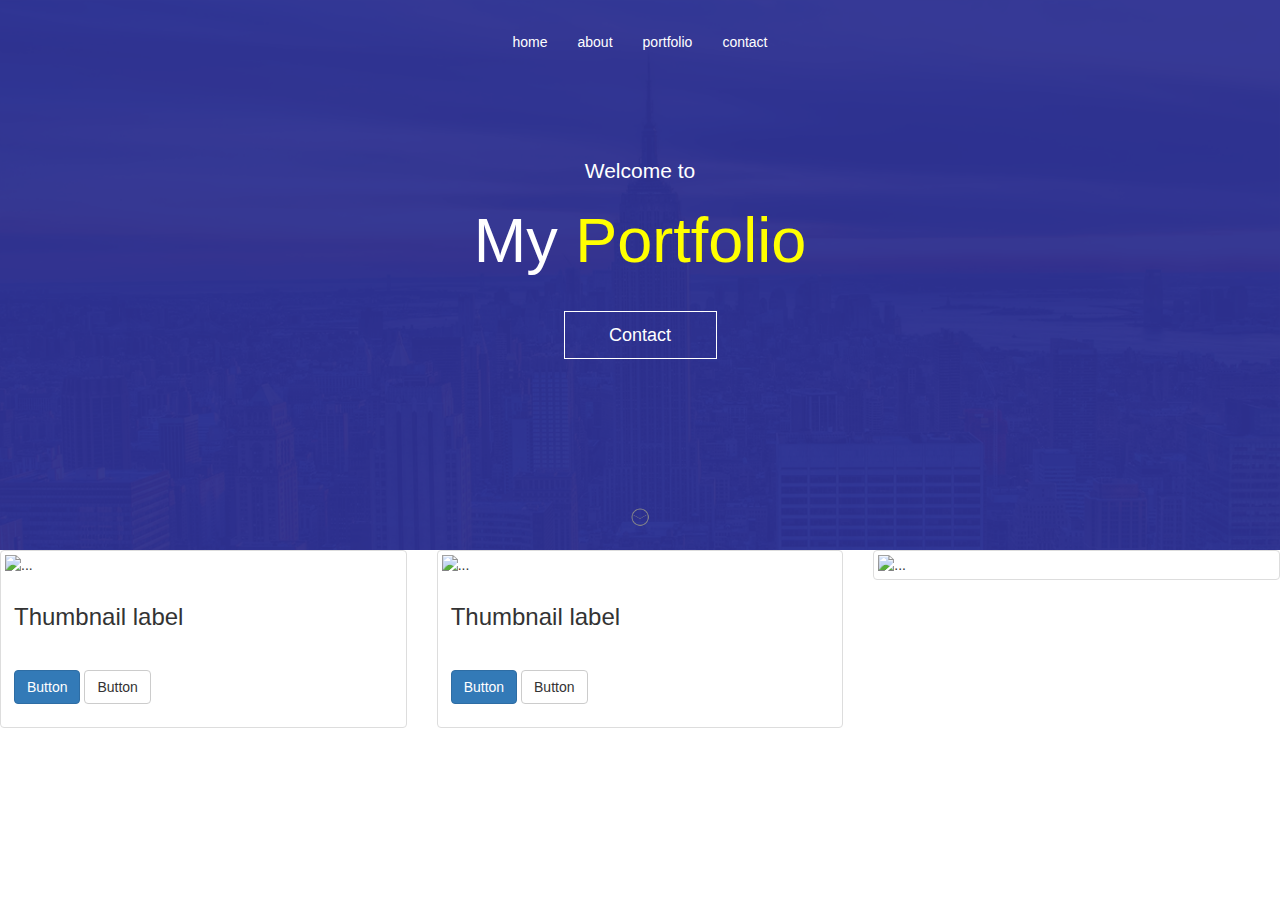
==== index.html @ b56a7adb "Replaced images folder" ====
<!DOCTYPE html>
<html lang="en">
  <head>
    <meta charset="utf-8">
    <meta http-equiv="X-UA-Compatible" content="IE=edge">
    <meta name="viewport" content="width=device-width, initial-scale=1">
    <!-- The above 3 meta tags *must* come first in the head; any other head content must come *after* these tags -->
    <title>My_other_Portfolio</title>

    <!-- Bootstrap -->
   
    <link href="css/bootstrap.min.css" rel="stylesheet">
    <link rel="stylesheet" type="text/css" href="css/meanmenu.css" />
    <link rel="stylesheet" type="text/css" href="css/style.css" />
    <script src="js/jquery.min.js"></script>
    <script src="js/bootstrap.min.js"></script>
   
  </head>
  <body>


<!-- First Section Start -->
<section id="first">
  <div class="container-fluid">
    <div class="row">
      <div class="container">

  <nav class="navbar navbar" role="navigation">
        <!-- Brand and toggle get grouped for better mobile display -->
        <div class="navbar-header">
          <button type="button" class="navbar-toggle" data-toggle="collapse" data-target=".navbar-ex1-collapse">
            <span class="sr-only">Toggle navigation</span>
            <span class="icon-bar"></span>
            <span class="icon-bar"></span>
            <span class="icon-bar"></span>
          </button>
        </div>

        <!-- Collect the nav links, forms, and other content for toggling -->
        <div class="collapse navbar-collapse navbar-ex1-collapse">
          <ul class="nav navbar-nav">
            <li><a class="active" href="index.html">home</a></li>
            <li><a href="about.html">about</a></li>
            <li><a href="portfolio.html">portfolio</a></li>
            <li><a href="contact.html">contact</a></li>
          </ul>
        </div><!-- /.navbar-collapse -->
        </nav>

          <div class="crow">
                    <div class="jumbotron text-center jumbotron_1">
                        
                        <p>Welcome to</p>
                        <h1>My <span>Portfolio</span></h1>
                        <p><a class="btn btn-primary btn-lg button_design" href="#" role="button">Contact</a></p>

                        <img class="arrow_design"  src="images/arrow.png" alt="icon">

                    </div>
                    </div>

    </div>
  </div>
</section>


<!-- First Section End -->

<!-- Second section start -->

<div class="row">
  <div class="col-sm-6 col-md-4">
    <div class="thumbnail">
      <img src="..." alt="...">
      <div class="caption">
        <h3>Thumbnail label</h3>
        <p>...</p>
        <p><a href="#" class="btn btn-primary" role="button">Button</a> <a href="#" class="btn btn-default" role="button">Button</a></p>
      </div>
    </div>
  </div>

   <div class="col-sm-6 col-md-4">
    <div class="thumbnail">
      <img src="..." alt="...">
      <div class="caption">
        <h3>Thumbnail label</h3>
        <p>...</p>
        <p><a href="#" class="btn btn-primary" role="button">Button</a> <a href="#" class="btn btn-default" role="button">Button</a></p>
      </div>
    </div>
  </div>

   <div class="col-sm-6 col-md-4">
    <div class="thumbnail">
      <img src="..." alt="...">
      
    </div>
  </div>
</div>

<!-- Second section start -->

    <!-- jQuery (necessary for Bootstrap's JavaScript plugins) -->
    <script src="https://ajax.googleapis.com/ajax/libs/jquery/1.12.4/jquery.min.js"></script>
    <!-- Include all compiled plugins (below), or include individual files as needed -->
    <script src="js/bootstrap.min.js"></script>
  </body>
</html>
---- css/style.css ----
*{
    margin:0;
    padding: 0;
}
#first{
    background-image: url("../images/Firstsection_background.png");
    background-size: cover;
    background-repeat: no-repeat;
    background-position: fixed;
    height: 550px;
}
.jumbotron_1{
    background-color: transparent;
}
.jumbotron_1 p{
    margin-top: 20px;
}
.jumbotron_1 h1,p{
    color: #fff;
}
.jumbotron_1 span{
    color: #ffff00;
}
.jumbotron_1 img{
    max-width: 20px;
    height: auto;
    margin-top: 13%;
}
.button_design {
    padding: 10px 16px;
    font-size: 18px;
    line-height: 1.4444444;
    width: 15%;
    border-radius: 0px;
    color: #fff;
    background-color: transparent;
    border-color: #fff;
    margin-top: 16px;
}

.navbar .navbar-nav {
  display: inline-block;
  float: none;
  vertical-align: top;
  margin-top: 8px;
}
.navbar .navbar-collapse {
  text-align: center;
}
.navbar-toggle {
    position: relative;
    float: none;
    padding: 9px 10px;
    margin-top: 8px;
    margin-right: 15px;
    margin-bottom: 8px;
    background-color: #fff;
    background-image: url("../images/toggle.png");
    border: 1px solid black;
    border-radius: 4px;
}
.navbar-nav>li>a {
    padding-top: 23px;
    padding-bottom: 15px;
    color: #fff;
    background-color: none;
}
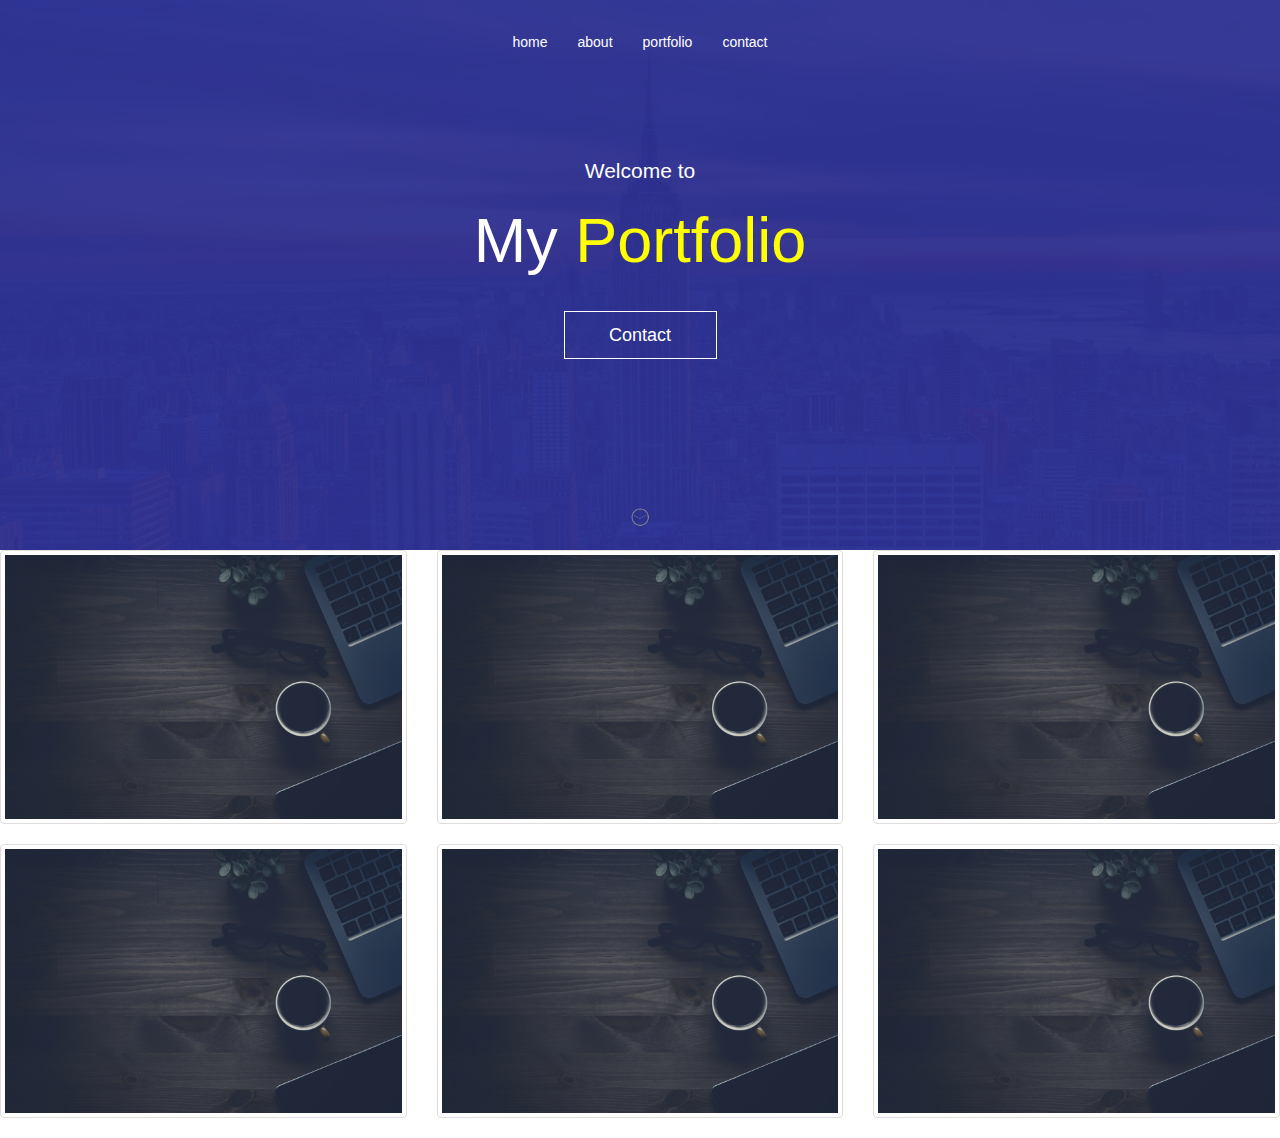
==== commit 6aceb2ff: "Added images to index file" ====
--- a/index.html
+++ b/index.html
@@ -71,33 +71,49 @@
 <div class="row">
   <div class="col-sm-6 col-md-4">
     <div class="thumbnail">
-      <img src="..." alt="...">
-      <div class="caption">
-        <h3>Thumbnail label</h3>
-        <p>...</p>
-        <p><a href="#" class="btn btn-primary" role="button">Button</a> <a href="#" class="btn btn-default" role="button">Button</a></p>
-      </div>
+      <img src="images/slider_background.png" alt="image_1">
+     
     </div>
   </div>
 
    <div class="col-sm-6 col-md-4">
     <div class="thumbnail">
-      <img src="..." alt="...">
-      <div class="caption">
-        <h3>Thumbnail label</h3>
-        <p>...</p>
-        <p><a href="#" class="btn btn-primary" role="button">Button</a> <a href="#" class="btn btn-default" role="button">Button</a></p>
-      </div>
+      <img src="images/slider_background.png" alt="image_2">
+     
     </div>
   </div>
 
    <div class="col-sm-6 col-md-4">
     <div class="thumbnail">
-      <img src="..." alt="...">
+      <img src="images/slider_background.png" alt="image_3">
       
     </div>
   </div>
 </div>
+
+<div class="row">
+  <div class="col-sm-6 col-md-4">
+    <div class="thumbnail">
+      <img src="images/slider_background.png" alt="image_1">
+     
+    </div>
+  </div>
+
+   <div class="col-sm-6 col-md-4">
+    <div class="thumbnail">
+      <img src="images/slider_background.png" alt="image_2">
+     
+    </div>
+  </div>
+
+   <div class="col-sm-6 col-md-4">
+    <div class="thumbnail">
+      <img src="images/slider_background.png" alt="image_3">
+      
+    </div>
+  </div>
+</div>
+
 
 <!-- Second section start -->
 
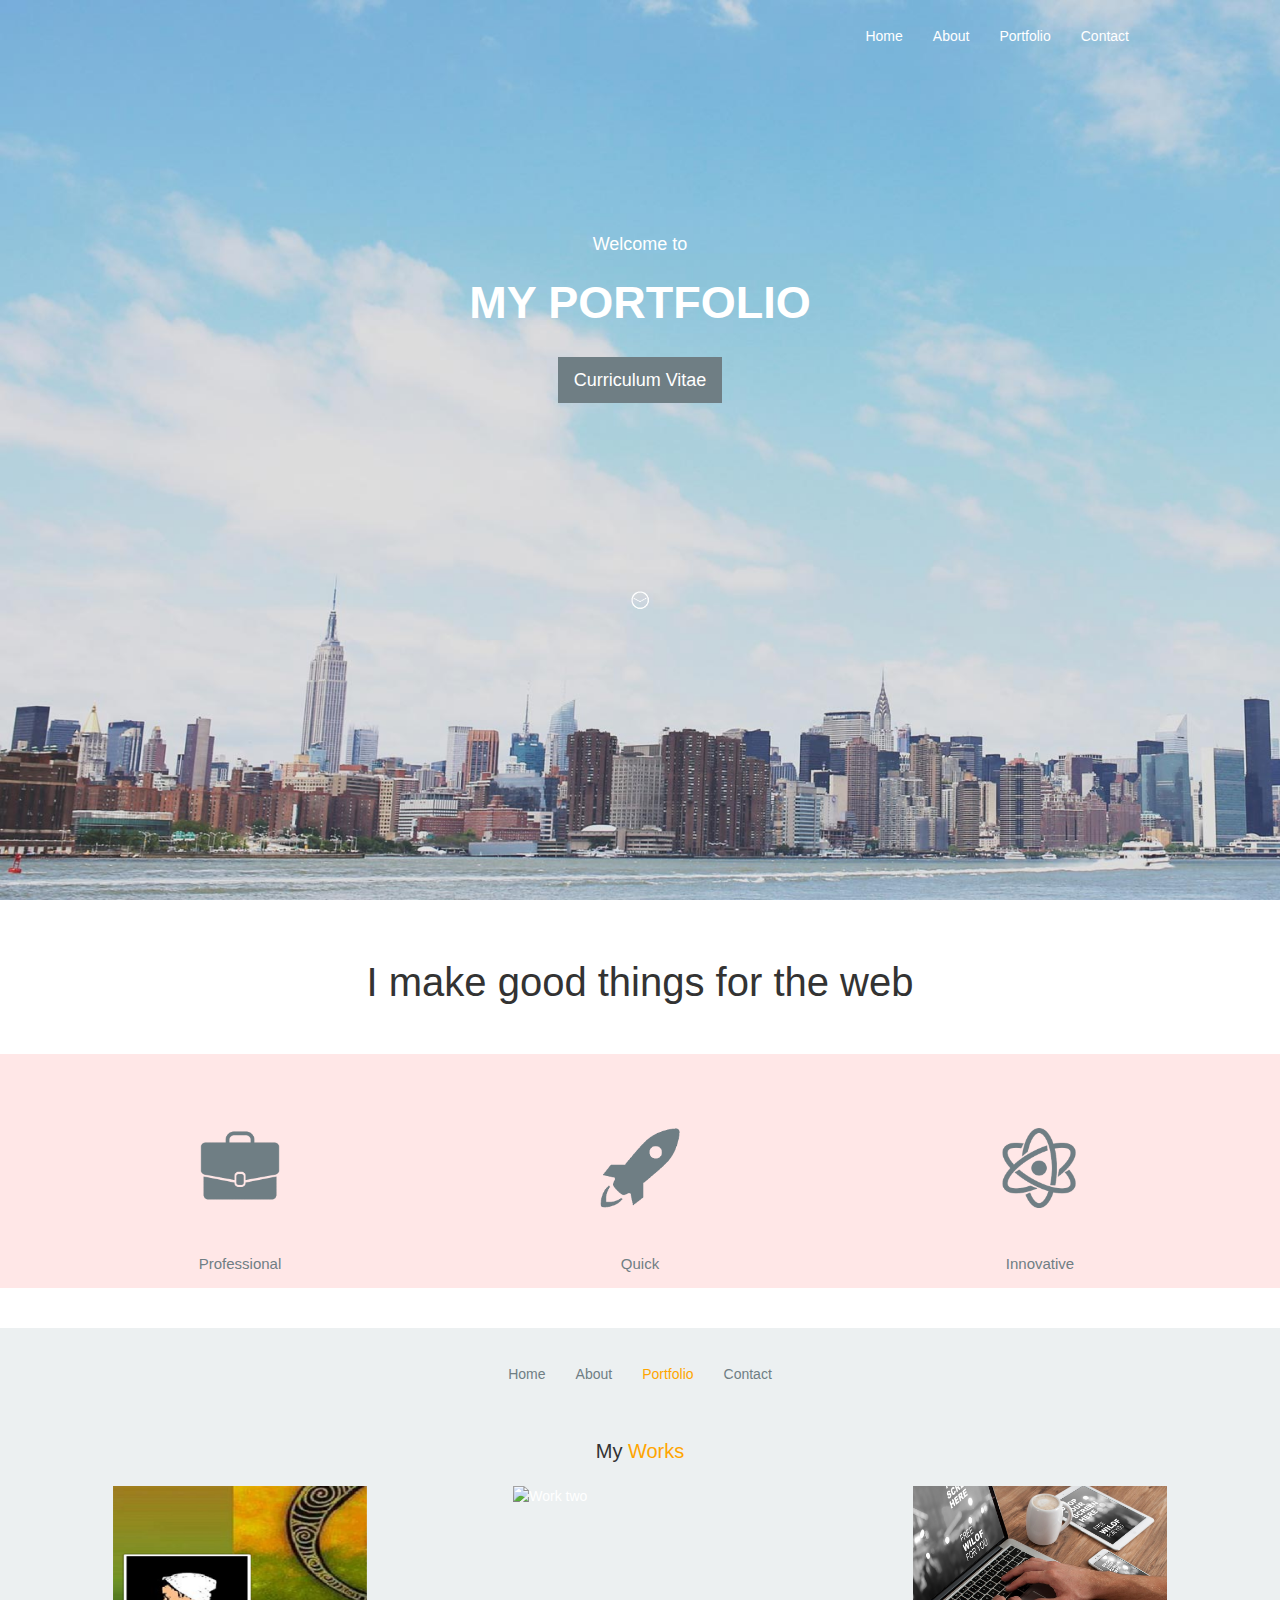
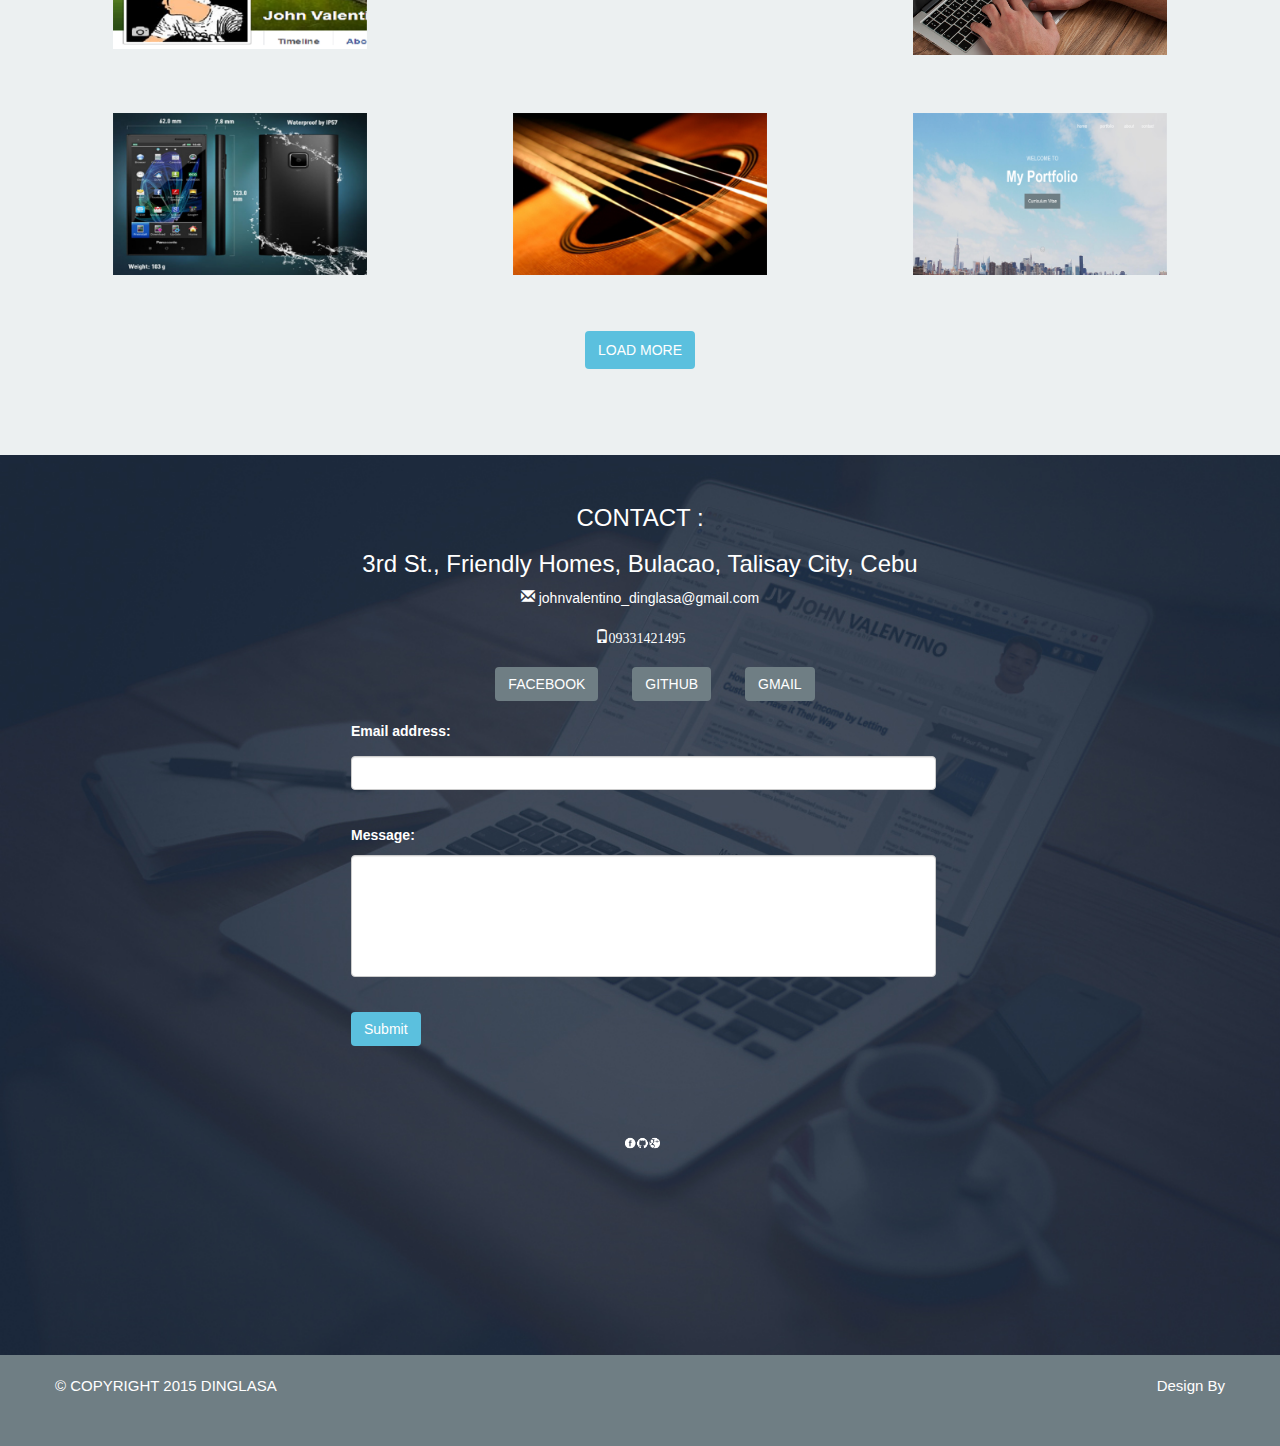
==== commit 4ad9dbff: "Project updated" ====
--- a/index.html
+++ b/index.html
@@ -1,131 +1,299 @@
 <!DOCTYPE html>
 <html lang="en">
-  <head>
+
+<head>
+
     <meta charset="utf-8">
     <meta http-equiv="X-UA-Compatible" content="IE=edge">
     <meta name="viewport" content="width=device-width, initial-scale=1">
     <!-- The above 3 meta tags *must* come first in the head; any other head content must come *after* these tags -->
-    <title>My_other_Portfolio</title>
-
+    <title>MyFirst_Bootstrap</title>
     <!-- Bootstrap -->
-   
-    <link href="css/bootstrap.min.css" rel="stylesheet">
+    <link rel="stylesheet" type="text/css" href="css/bootstrap.min.css" />
     <link rel="stylesheet" type="text/css" href="css/meanmenu.css" />
     <link rel="stylesheet" type="text/css" href="css/style.css" />
+    <link href="https://fonts.googleapis.com/css?family=Raleway:200,300,400,500,600,700,800,900" rel="stylesheet">
     <script src="js/jquery.min.js"></script>
     <script src="js/bootstrap.min.js"></script>
    
-  </head>
-  <body>
-
-
-<!-- First Section Start -->
-<section id="first">
-  <div class="container-fluid">
-    <div class="row">
-      <div class="container">
-
-  <nav class="navbar navbar" role="navigation">
-        <!-- Brand and toggle get grouped for better mobile display -->
-        <div class="navbar-header">
-          <button type="button" class="navbar-toggle" data-toggle="collapse" data-target=".navbar-ex1-collapse">
-            <span class="sr-only">Toggle navigation</span>
-            <span class="icon-bar"></span>
-            <span class="icon-bar"></span>
-            <span class="icon-bar"></span>
-          </button>
-        </div>
-
-        <!-- Collect the nav links, forms, and other content for toggling -->
-        <div class="collapse navbar-collapse navbar-ex1-collapse">
-          <ul class="nav navbar-nav">
-            <li><a class="active" href="index.html">home</a></li>
-            <li><a href="about.html">about</a></li>
-            <li><a href="portfolio.html">portfolio</a></li>
-            <li><a href="contact.html">contact</a></li>
-          </ul>
-        </div><!-- /.navbar-collapse -->
-        </nav>
-
-          <div class="crow">
-                    <div class="jumbotron text-center jumbotron_1">
-                        
-                        <p>Welcome to</p>
-                        <h1>My <span>Portfolio</span></h1>
-                        <p><a class="btn btn-primary btn-lg button_design" href="#" role="button">Contact</a></p>
-
-                        <img class="arrow_design"  src="images/arrow.png" alt="icon">
-
-                    </div>
-                    </div>
-
+</head>
+
+<body>
+   
+<!-- First Section start-->
+
+   <section id="first">
+       <div class="container">
+
+      <nav class="navbar navbar" role="navigation">
+
+      <div class="navbar-header">
+          <button type="button" class="navbar-toggle" data-toggle="collapse" data-target=".navbar-collapse">
+            <span class="icon-bar"></span>
+            <span class="icon-bar"></span>
+            <span class="icon-bar"></span>
+          </button>    
+      </div>
+
+      <div class="navbar-collapse collapse right">
+            
+            <ul class="nav navbar-nav navbar-center">
+                <li><a href="#">Home</a></li>
+                <li><a href="#">About</a></li>
+              <li><a href="#">Portfolio</a></li>
+              <li><a href="#">Contact</a></li>
+            </ul>
+            
+      </div>
+
+</nav>
+
+		      <div class="row">
+		          <div class="jumbotron text-center jumbotron_1">
+
+		          		 <p>Welcome to</p>
+		               <h1>MY PORTFOLIO</h1>
+
+		                <p>
+		                  <a class="btn-primary btn-lg button_design" href="#" role="button">Curriculum Vitae</a>
+		                </p>
+
+
+		              <img alt="icon" src="images/arrows.png">
+		           
+		          </div>
+			</div>
+      </div>
+   </section>
+
+<!-- First Section end-->
+
+<!-- Second Section start-->
+
+<section id="second">
+    <div class="container">
+        <div class="row">
+          <div class="I">
+              <h2>I make good things for the web</h2>       
+          </div>                         
+        </div>
     </div>
-  </div>
 </section>
 
-
-<!-- First Section End -->
-
-<!-- Second section start -->
-
-<div class="row">
-  <div class="col-sm-6 col-md-4">
-    <div class="thumbnail">
-      <img src="images/slider_background.png" alt="image_1">
-     
+<!-- Second Section end-->
+
+<!-- Third Section Start -->
+<section id="Third">
+    <div class="container">
+        <div class="row">
+
+			<div class="image_content1">
+
+			    <div class="row margin_top_image_content">
+			      <div class="content_1_image">
+			          <div class="col-xs-6 col-sm-4 col-md-4 col-lg-4">
+			             <a href="#" class="thumbnail">
+			               <img src="images/professional.png" alt="Work one">
+			               <p>Professional</p>
+			             </a>  
+			          </div>
+			      </div>
+
+			      <div class="content_1_image">
+			          <div class="col-xs-6 col-sm-4 col-md-4 col-lg-4">
+			             <a href="#" class="thumbnail">
+			               <img src="images/quick.png" alt="Work two">
+			               <p>Quick</p>
+			             </a>                  
+			          </div>
+			      </div>
+
+			      <div class="content_1_image">
+			          <div class="col-xs-6 col-sm-4 col-md-4 col-lg-4">
+			             <a href="#" class="thumbnail">
+			               <img src="images/innovative.png" alt="Work three">
+			               <p>Innovative</p>
+			             </a>
+			          </div>
+			      </div>
+			   </div>    
+			</div> 
+
+
+        </div>
+    </div> 
+</section><br><br>
+
+<!-- Third Section End -->
+
+<!-- Fourth Section Start -->
+<section id="Fourth">
+    <div class="container">
+          
+<nav class="navbar navbar fourht_nav" role="navigation">
+
+      <div class="navbar-header">
+          <button type="button" class="navbar-toggle" data-toggle="collapse" data-target=".navbar-collapse">
+            <span class="icon-bar"></span>
+            <span class="icon-bar"></span>
+            <span class="icon-bar"></span>
+          </button>    
+      </div>
+
+      <div class="navbar-collapse collapse">
+            
+            <ul class="nav navbar-nav navbar-center">
+                <li><a href="#">Home</a></li>
+                <li><a href="#">About</a></li>
+              <li><a class="active" href="#">Portfolio</a></li>
+              <li><a href="#">Contact</a></li>
+            </ul>
+            
+      </div>
+
+</nav>
+        
+
+
+        <div class="row">
+
+                <div class="my_works">
+                   <h2>My <span>Works</span></h2>
+                </div>
+                      <div class="image_content2">
+                            <div class="row margin_top_image_content">
+                              <div class="content_2_image">
+                                  <div class="col-xs-6 col-sm-4 col-md-4 col-lg-4">
+                                     <a href="#" class="thumbnail border_color ">
+                                       <img src="images/1_my_works_image.png" alt="Work one">
+                                     </a>
+                                  </div>
+                              </div>
+
+                              <div class="content_2_image">
+                                  <div class="col-xs-6 col-sm-4 col-md-4 col-lg-4">
+                                     <a href="#" class="thumbnail border_color">
+                                       <img src="images/2_my_works_image.png" alt="Work two">
+                                     </a>
+                                  </div>
+                              </div>
+
+                              <div class="content_2_image">
+                                  <div class="col-xs-6 col-sm-4 col-md-4 col-lg-4">
+                                     <a href="#" class="thumbnail border_color">
+                                       <img src="images/3_my_works_image.jpg" alt="Work three">
+                                     </a>
+                                  </div>
+                              </div>
+                           </div>    
+                      </div> 
+
+                       <div class="image_content2">
+                            <div class="row margin_top_image_content">
+                              <div class="content_2_image">
+                                  <div class="col-xs-6 col-sm-4 col-md-4 col-lg-4">
+                                     <a href="#" class="thumbnail border_color">
+                                       <img src="images/4_my_works_image.png" alt="Work one">
+                                     </a>
+                                  </div>
+                              </div>
+
+                              <div class="content_2_image">
+                                  <div class="col-xs-6 col-sm-4 col-md-4 col-lg-4">
+                                     <a href="#" class="thumbnail border_color">
+                                       <img src="images/5_my_works_image.png" alt="Work two">
+                                     </a>
+                                  </div>
+                              </div>
+
+                              <div class="content_2_image">
+                                  <div class="col-xs-6 col-sm-4 col-md-4 col-lg-4">
+                                     <a href="#" class="thumbnail border_color">
+                                       <img src="images/6_my_works_image.png" alt="Work three">
+                                     </a>
+                                  </div>
+                              </div>
+                           </div>    
+                      </div> 
+
+                        <div class="button_bottom text-center">
+                  <button type="button" class="btn btn-default ">LOAD MORE</button>
+                </div>  
+        </div>
     </div>
-  </div>
-
-   <div class="col-sm-6 col-md-4">
-    <div class="thumbnail">
-      <img src="images/slider_background.png" alt="image_2">
-     
-    </div>
-  </div>
-
-   <div class="col-sm-6 col-md-4">
-    <div class="thumbnail">
-      <img src="images/slider_background.png" alt="image_3">
-      
-    </div>
-  </div>
+</section>
+  
+<!-- Fourth Section End -->
+
+<!-- Fifth Section Start -->
+
+<section id="Fifth">
+    <div class="container">
+        <div class="row">
+
+        <div class="contact">
+            <h3>CONTACT :</h3>
+            <h3>3rd St., Friendly Homes, Bulacao, Talisay City, Cebu</h3>
+            
+                <span class="glyphicon glyphicon-envelope"><a href=""> johnvalentino_dinglasa@gmail.com</a></span> <br><br>
+                <span class="glyphicon glyphicon-phone">09331421495</span>
+
+				<div class="container social_button">
+				  <button type="button" class="btn btn-info">FACEBOOK</button>
+				  <button type="button" class="btn btn-info">GITHUB</button>
+				  <button type="button" class="btn btn-info">GMAIL</button>
+				</div>
+        </div>
+
+        	<div class="form_design_1">
+			<form>
+				<div class="form-group  form_design">
+					<label for="email"><p>Email address:</p></label>
+					<input type="email" class="form-control" id="email">
+				</div>
+				
+				<div class="form-group form_design_message">
+					<label for="message"><p>Message:</p></label>
+					<input type="message" class="form-control form_message_design" id="message">
+				</div>
+								
+				<button type="submit" class="btn btn-default btn_design">Submit</button>
+
+					<div class="Social">
+						<img alt="icon" src="images/Social.png">
+					</div>
+
+			</form>
+         	</div>
+
+
+          </div>
+    </div> 
+</section>
+
+<!-- Fifth Section Start -->
+
+<!-- Sixth Section Start -->
+
+<div id="Sixth">
+	<div class="container">
+		<div class="row">
+			<p class="pull-left">&copy; COPYRIGHT 2015 DINGLASA </p>
+			<p class="pull-right"><span>Design By</span></p>
+		</div>
+	</div>
 </div>
 
-<div class="row">
-  <div class="col-sm-6 col-md-4">
-    <div class="thumbnail">
-      <img src="images/slider_background.png" alt="image_1">
-     
-    </div>
-  </div>
-
-   <div class="col-sm-6 col-md-4">
-    <div class="thumbnail">
-      <img src="images/slider_background.png" alt="image_2">
-     
-    </div>
-  </div>
-
-   <div class="col-sm-6 col-md-4">
-    <div class="thumbnail">
-      <img src="images/slider_background.png" alt="image_3">
-      
-    </div>
-  </div>
-</div>
-
-
-<!-- Second section start -->
-
-    <!-- jQuery (necessary for Bootstrap's JavaScript plugins) -->
-    <script src="https://ajax.googleapis.com/ajax/libs/jquery/1.12.4/jquery.min.js"></script>
-    <!-- Include all compiled plugins (below), or include individual files as needed -->
-    <script src="js/bootstrap.min.js"></script>
-  </body>
+
+<!-- Sixth Section End -->
+
+
+        <!-- jQuery (necessary for Bootstrap's JavaScript plugins) -->
+        <script src="https://ajax.googleapis.com/ajax/libs/jquery/1.12.4/jquery.min.js"></script>
+        <!-- Include all compiled plugins (below), or include individual files as needed -->
+        <script src="js/bootstrap.min.js"></script>
+</body>
+
 </html>
 
 
-
-
-
-
--- a/css/style.css
+++ b/css/style.css
@@ -1,72 +1,386 @@
+/*.pull-right {
+    float: right!important;
+    color: #fff;
+}
+*/
+
+/*Nav Start*/
+/*First section start*/
+
 *{
-    margin:0;
-    padding: 0;
+	margin: 0;
+	padding: 0; 
 }
 #first{
-    background-image: url("../images/Firstsection_background.png");
-    background-size: cover;
-    background-repeat: no-repeat;
-    background-position: fixed;
-    height: 550px;
-}
-.jumbotron_1{
+	background-image: url("../images/bg.jpg");
+	background-size: cover;
+	background-repeat: no-repeat;
+	background-position: fixed;
+	width: auto;
+	height: 100%;
+}
+html{
+	font-family: helvetica, serif;
+}
+html, body{
+	
+	margin: 0;
+	padding: 0; 
+	width: 100%;
+	height: 100%;
+}
+.right{
+	float: right;
+	margin-top: 10px;
+	line-height: 20px;
+	margin-right: 50px;
+}
+
+a{
+	color: #fff;
+	}
+a:hover{
+	color: #6f7e84;
+	}
+a:hover::after{
+    content:"";
+    position:absolute;
+    left:25%;
+    right:25%;
+    bottom:0;
+    }
+    .navbar-toggle {
+    position: relative;
+    float: right;
+    padding: 9px 10px;
+    margin-top: 8px;
+    margin-right: 15px;
+    margin-bottom: 8px;
+    color: #fff;
+    background-color: #6f7e84;
+    background-image: none;
+    border: 1px solid #fff;  
+}
+.jumbotron_1 {
+    padding-top: 80px;
+    padding-bottom: 30px;
+    margin-bottom: 30px;
+    color: inherit;
     background-color: transparent;
 }
-.jumbotron_1 p{
-    margin-top: 20px;
-}
-.jumbotron_1 h1,p{
-    color: #fff;
-}
-.jumbotron_1 span{
-    color: #ffff00;
-}
-.jumbotron_1 img{
-    max-width: 20px;
-    height: auto;
-    margin-top: 13%;
+.jumbotron_1 {
+    padding-top: 70px;
+    margin:50px 0 15px;
+    color: inherit;
+    background-color: transparent;
+}
+.jumbotron_1 h1 {
+	font-size: 45px;
+	color: #fff;
+	font-weight: 800;
+	
+}
+
+.jumbotron_1 p {
+	margin-bottom: 20px;
+	font-size: 18px;
+	font-weight: 200;
+	color: #fff;
+	padding-top: 30px;
+	font-family: "Source Sans Pro","Helvetica Neue",Helvetica,Arial,sans-serif;
 }
 .button_design {
-    padding: 10px 16px;
+	color: #fff;
+	background-color: #6f7e84;
+	padding:7px 20px;
+	padding: 13px 16px;
     font-size: 18px;
     line-height: 1.4444444;
     width: 15%;
     border-radius: 0px;
-    color: #fff;
-    background-color: transparent;
-    border-color: #fff;
     margin-top: 16px;
 }
-
+.button_design:hover {
+    color: #6f7e84;
+    background-color:#fff ;
+}
+.jumbotron_1 img{
+	margin-top: 100px;
+	width: 20px;
+	margin-bottom: -250px;
+}
+.img-responsive{
+	display: block;
+    max-width: 35%;
+    height: auto;
+    margin-top: 50px;
+}
+
+/*First Section end*/
+
+/*Second Section start*/
+
+#second{
+padding: 40px 0;
+}
+.I{
+text-align: center;
+width: 40%
+margin:0 auto;	
+}
+.I h2{
+font-size: 40px;
+font-family: 'Arial';
+}
+
+/*Second Section end*/
+
+/*Third Section Start*/
+
+
+#Third{
+	background-color: #ffe7e7;
+	background-position: fixed;
+}
+.content_1_image img{
+	text-align: center;
+	border-radius: 5px;
+	margin-bottom: 45px;
+	margin-top: 10px;
+	width: auto;
+	height: 80px;
+}
+.content_1_image p{
+	text-align: center;
+	color:#6f7e84; 
+	font-size: 15px;
+}
+.image_content1 img:hover{
+	width: 50%;
+	height: 100%;
+	
+}
+.image_content1 img{
+	width: auto;
+	height: 10	0px;
+}
+.thumbnail{
+	background-color: transparent;
+	border-color: #fff;
+}
+.margin_top_image_content{
+	margin-top: 20px;
+}
+.margin_top_image_content{
+	margin-top: 20px;
+
+}
+.thumbnail img{
+	border: none;
+	max-width: 70%;
+	max-height: 107%;
+	margin-top: 50px;
+}
+.thumbnail {
+	border: none;
+	max-width: 107%;
+	max-height: 107%;
+	}
+.col-xs-6 img {
+    padding: 0;
+}
+
+.col-xs-6 a {
+    margin-bottom: 0;
+}
+
+/*Third Section End*/
+
+/*Fourth Section Start*/
+#Fourth{
+	background-color: #ECF0F1;
+}
+.my_works{
+	text-align: center;
+	margin-top: 20px;
+}
+.my_works h2{
+	font-size: 20px;
+}
+.my_works span{
+	color:orange;
+}
 .navbar .navbar-nav {
   display: inline-block;
   float: none;
   vertical-align: top;
-  margin-top: 8px;
-}
+}
+
 .navbar .navbar-collapse {
   text-align: center;
 }
-.navbar-toggle {
-    position: relative;
-    float: none;
-    padding: 9px 10px;
-    margin-top: 8px;
-    margin-right: 15px;
-    margin-bottom: 8px;
+.fourht_nav a{
+	color:#6f7e84 ;
+	margin-top: 20px;
+}
+.fourht_nav a:hover{
+	color: orange;
+	}
+
+a.active
+    {
+    color:orange;
+    }
+.image_content2{
+	margin-top: -50px;
+}
+.border_color{
+	border-color: transparent;
+}
+.button_bottom{
+	margin-bottom: 56px;
+}
+.button_bottom button{
+	padding: 8px 12px;
+	margin-top: 52px;
+	margin-bottom:30px;
+}
+.bt_def {
+    color: #fff;
+    background-color: #6f7e84;
+    border-color: #ccc;
+}
+
+
+/*Fourth Section End*/
+
+/*Fifth Section Start*/
+#Fifth{
+background-image: url("../images/say_hello_background.jpg");
+background-size: cover;
+background-repeat: no-repeat;
+background-position: fixed;
+width: auto;
+height: 100%;
+}
+.contact {
+
+	color: #fff;
+	margin-top: 50px;
+	text-align: center;
+}
+.contact a{
+	font-family: "Source Sans Pro","Helvetica Neue",Helvetica,Arial,sans-serif;
+}
+.btn-info{
+	color: #fff;
+    background-color: #6f7e84;
+    border-color: transparent;
+	margin-top: 20px;
+	margin-left: 30px;
+	border-color: transparent;
+}
+.form-control {
+    display: block;
+    width: 50%;
+    height: 34px;
+    padding: 6px 12px;
+    font-size: 14px;
+    line-height: 1.42857143;
+    color: #555;
     background-color: #fff;
-    background-image: url("../images/toggle.png");
-    border: 1px solid black;
+    background-image: none;
+    border: 1px solid #ccc;
     border-radius: 4px;
-}
-.navbar-nav>li>a {
-    padding-top: 23px;
-    padding-bottom: 15px;
+    margin-bottom: 5px;
+}
+.form-control {
+    display: block;
+    width: 50%;
+    height: 34px;
+    padding: 6px 12px;
+    font-size: 14px;
+    line-height: 1.42857143;
+    color: #555;
+    background-color: #fff;
+    background-image: none;
+    border: 1px solid #ccc;
+    border-radius: 4px;
+    margin-bottom: 5px;
+    margin-left: 296px;
+}
+.form_message_design {
+    display: block;
+    width: 50%;
+    height: 34px;
+    padding: 20px 12px;
+    padding-bottom: 100px;
+    font-size: 14px;
+    line-height: 1.42857143;
+    color: #555;
+    background-color: #fff;
+    background-image: none;
+    border: 1px solid #ccc;
+    border-radius: 4px;
+    margin-bottom: 5px;
+    margin-left: 296px;
+    margin-top: -5px;
+}
+.form_design_message{
+	margin-top: -5px;
+}
+.form_design_message p{
+	color: #fff;
+}
+.form_design_1 p{
+	margin-left: 296px;
+}
+.form_design p{
+	color: #fff;
+}
+.form_design{
+	padding-top: 20px;
+	padding-bottom: 20px;
+}
+.btn_design{
+	margin-left: 296px;
+	margin-bottom:40px;
+	margin-top: 20px;
+}
+.btn-default {
     color: #fff;
-    background-color: none;
-}   
-
-
-
-
-
+    background-color: #5bc0de;
+    border-color: transparent;
+}
+.Social img{
+	margin-left: 570px;
+	width: auto;
+	height: 35px;
+	margin-top:40px;
+	margin-bottom: 30px;
+}
+
+/*Fifth Section End*/
+#Sixth{
+	background-color: #6f7e84;
+	padding: 20px 0 40px;
+}
+#Sixth p{
+	color: #fff;
+	font-size: 15px;
+}
+
+
+
+
+
+
+
+
+
+
+
+
+
+
+
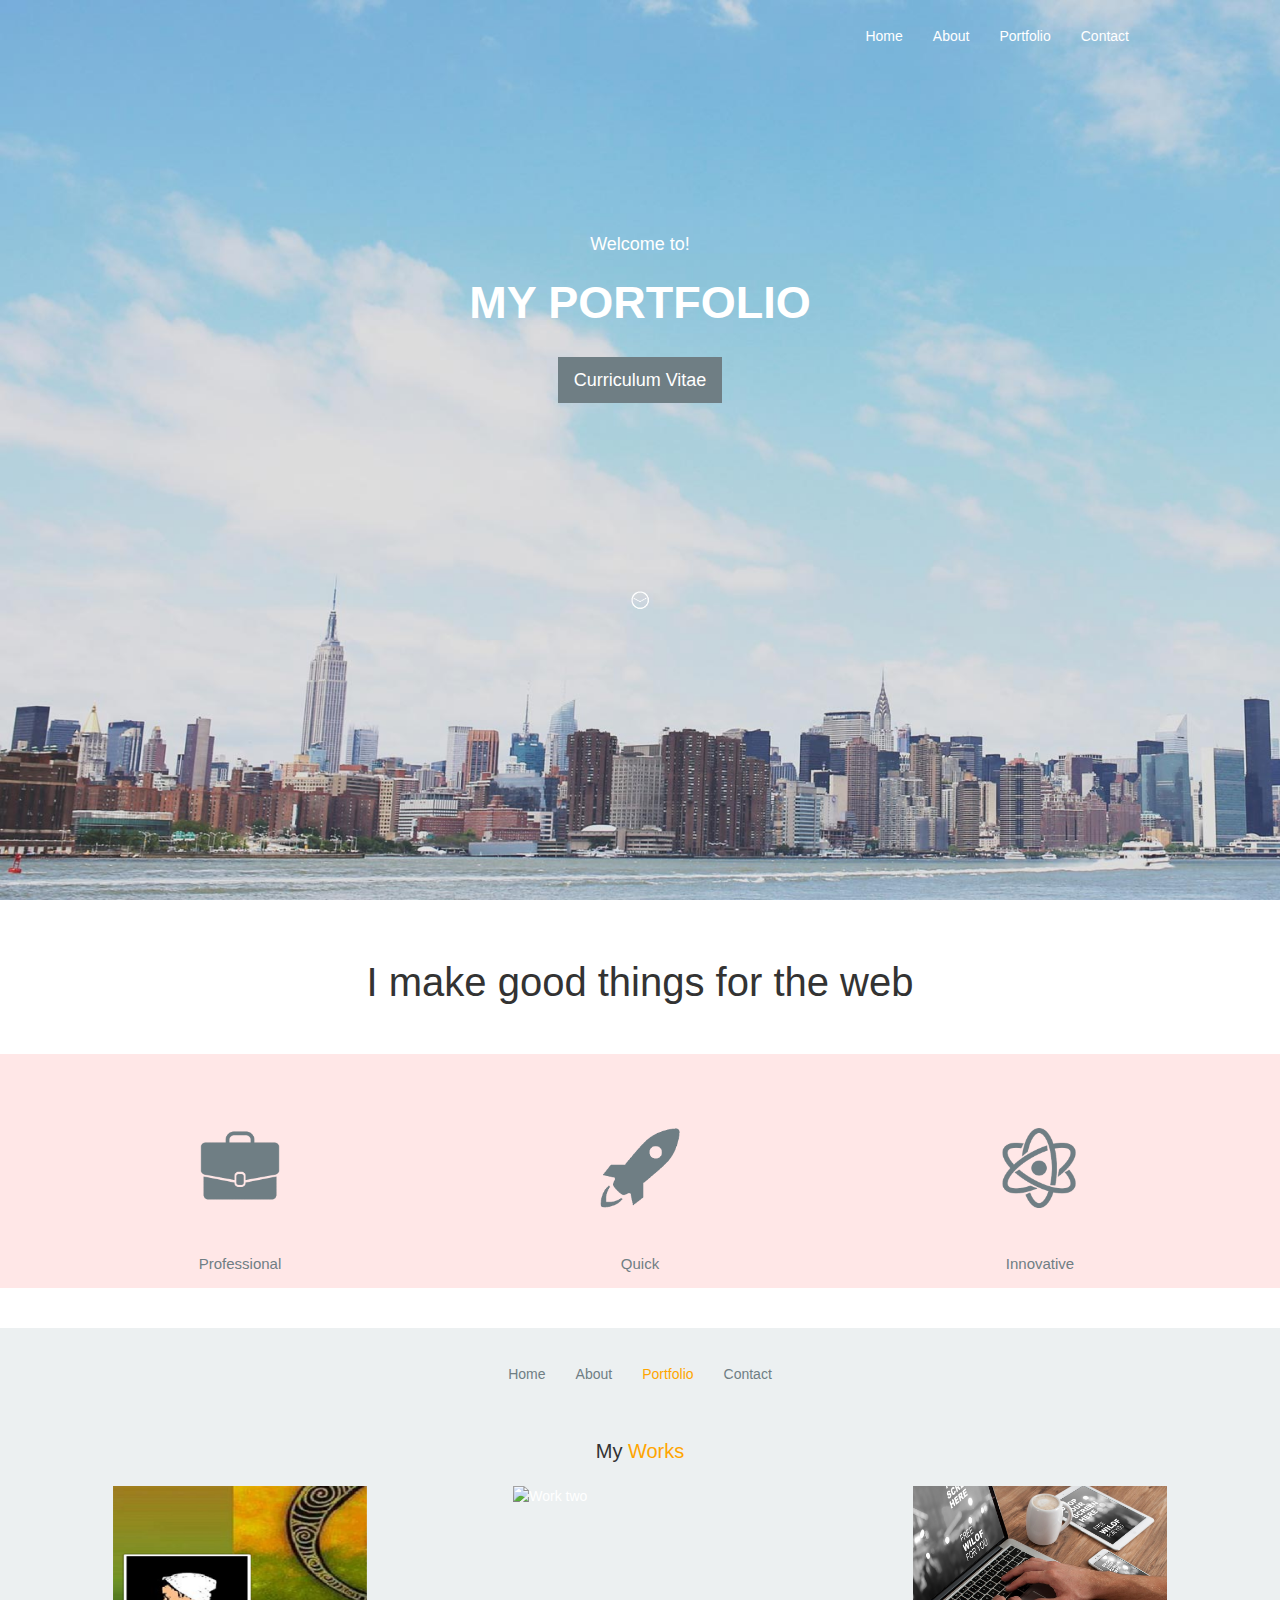
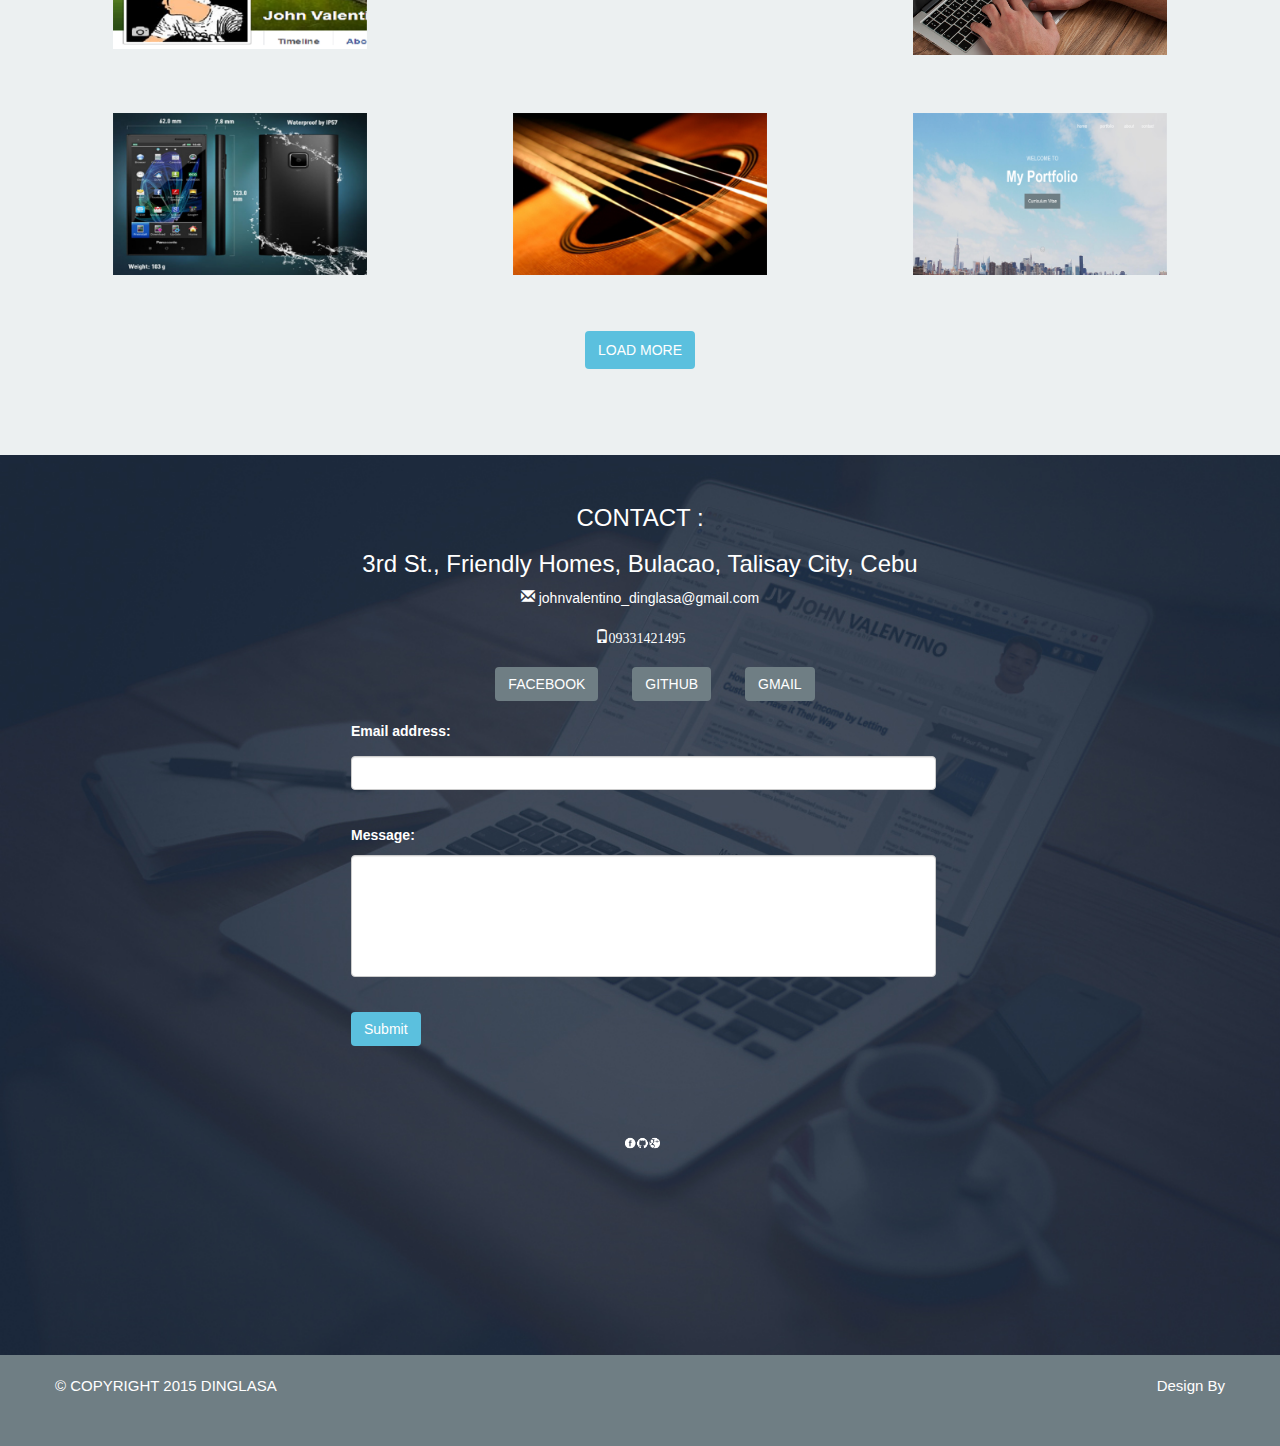
==== commit 34af9402: "added exclamation mark" ====
--- a/index.html
+++ b/index.html
@@ -51,7 +51,7 @@
 		      <div class="row">
 		          <div class="jumbotron text-center jumbotron_1">
 
-		          		 <p>Welcome to</p>
+		          		 <p>Welcome to!</p>
 		               <h1>MY PORTFOLIO</h1>
 
 		                <p>
